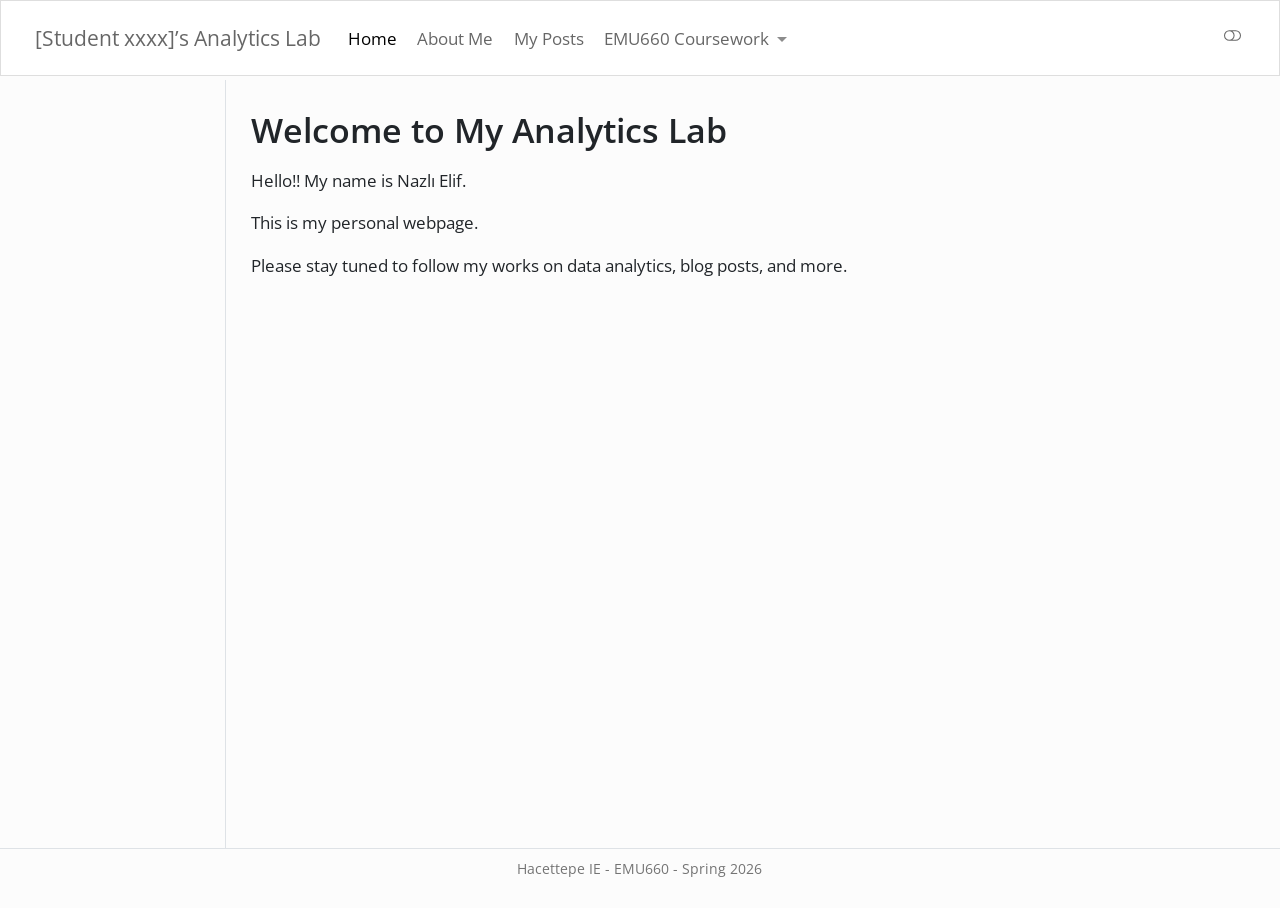
==== docs/index.html @ 289c338e "commit" ====
<!DOCTYPE html>
<html xmlns="http://www.w3.org/1999/xhtml" lang="en" xml:lang="en"><head>

<meta charset="utf-8">
<meta name="generator" content="quarto-1.8.25">

<meta name="viewport" content="width=device-width, initial-scale=1.0, user-scalable=yes">


<title>Welcome to My Analytics Lab – [Student xxxx]’s Analytics Lab</title>
<style>
code{white-space: pre-wrap;}
span.smallcaps{font-variant: small-caps;}
div.columns{display: flex; gap: min(4vw, 1.5em);}
div.column{flex: auto; overflow-x: auto;}
div.hanging-indent{margin-left: 1.5em; text-indent: -1.5em;}
ul.task-list{list-style: none;}
ul.task-list li input[type="checkbox"] {
  width: 0.8em;
  margin: 0 0.8em 0.2em -1em; /* quarto-specific, see https://github.com/quarto-dev/quarto-cli/issues/4556 */ 
  vertical-align: middle;
}
</style>


<script src="site_libs/quarto-nav/quarto-nav.js"></script>
<script src="site_libs/quarto-nav/headroom.min.js"></script>
<script src="site_libs/clipboard/clipboard.min.js"></script>
<script src="site_libs/quarto-search/autocomplete.umd.js"></script>
<script src="site_libs/quarto-search/fuse.min.js"></script>
<script src="site_libs/quarto-search/quarto-search.js"></script>
<meta name="quarto:offset" content="./">
<script src="site_libs/quarto-html/quarto.js" type="module"></script>
<script src="site_libs/quarto-html/tabsets/tabsets.js" type="module"></script>
<script src="site_libs/quarto-html/axe/axe-check.js" type="module"></script>
<script src="site_libs/quarto-html/popper.min.js"></script>
<script src="site_libs/quarto-html/tippy.umd.min.js"></script>
<script src="site_libs/quarto-html/anchor.min.js"></script>
<link href="site_libs/quarto-html/tippy.css" rel="stylesheet">
<link href="site_libs/quarto-html/quarto-syntax-highlighting-7b89279ff1a6dce999919e0e67d4d9ec.css" rel="stylesheet" class="quarto-color-scheme" id="quarto-text-highlighting-styles">
<link href="site_libs/quarto-html/quarto-syntax-highlighting-dark-707d8167ce6003fca903bfe2be84ab7f.css" rel="stylesheet" class="quarto-color-scheme quarto-color-alternate" id="quarto-text-highlighting-styles">
<link href="site_libs/quarto-html/quarto-syntax-highlighting-7b89279ff1a6dce999919e0e67d4d9ec.css" rel="stylesheet" class="quarto-color-scheme-extra" id="quarto-text-highlighting-styles">
<script src="site_libs/bootstrap/bootstrap.min.js"></script>
<link href="site_libs/bootstrap/bootstrap-icons.css" rel="stylesheet">
<link href="site_libs/bootstrap/bootstrap-b09ffb0c710b10090e35f4f5c8599541.min.css" rel="stylesheet" append-hash="true" class="quarto-color-scheme" id="quarto-bootstrap" data-mode="light">
<link href="site_libs/bootstrap/bootstrap-dark-5b22ffe13dd2aa798062e3956142f8dd.min.css" rel="stylesheet" append-hash="true" class="quarto-color-scheme quarto-color-alternate" id="quarto-bootstrap" data-mode="dark">
<link href="site_libs/bootstrap/bootstrap-b09ffb0c710b10090e35f4f5c8599541.min.css" rel="stylesheet" append-hash="true" class="quarto-color-scheme-extra" id="quarto-bootstrap" data-mode="light">
<script id="quarto-search-options" type="application/json">{
  "location": "navbar",
  "copy-button": false,
  "collapse-after": 3,
  "panel-placement": "end",
  "type": "overlay",
  "limit": 50,
  "keyboard-shortcut": [
    "f",
    "/",
    "s"
  ],
  "show-item-context": false,
  "language": {
    "search-no-results-text": "No results",
    "search-matching-documents-text": "matching documents",
    "search-copy-link-title": "Copy link to search",
    "search-hide-matches-text": "Hide additional matches",
    "search-more-match-text": "more match in this document",
    "search-more-matches-text": "more matches in this document",
    "search-clear-button-title": "Clear",
    "search-text-placeholder": "",
    "search-detached-cancel-button-title": "Cancel",
    "search-submit-button-title": "Submit",
    "search-label": "Search"
  }
}</script>


<link rel="stylesheet" href="styles.css">
</head>

<body class="docked nav-fixed quarto-light"><script id="quarto-html-before-body" type="application/javascript">
    const toggleBodyColorMode = (bsSheetEl) => {
      const mode = bsSheetEl.getAttribute("data-mode");
      const bodyEl = window.document.querySelector("body");
      if (mode === "dark") {
        bodyEl.classList.add("quarto-dark");
        bodyEl.classList.remove("quarto-light");
      } else {
        bodyEl.classList.add("quarto-light");
        bodyEl.classList.remove("quarto-dark");
      }
    }
    const toggleBodyColorPrimary = () => {
      const bsSheetEl = window.document.querySelector("link#quarto-bootstrap:not([rel=disabled-stylesheet])");
      if (bsSheetEl) {
        toggleBodyColorMode(bsSheetEl);
      }
    }
    const setColorSchemeToggle = (alternate) => {
      const toggles = window.document.querySelectorAll('.quarto-color-scheme-toggle');
      for (let i=0; i < toggles.length; i++) {
        const toggle = toggles[i];
        if (toggle) {
          if (alternate) {
            toggle.classList.add("alternate");
          } else {
            toggle.classList.remove("alternate");
          }
        }
      }
    };
    const toggleColorMode = (alternate) => {
      // Switch the stylesheets
      const primaryStylesheets = window.document.querySelectorAll('link.quarto-color-scheme:not(.quarto-color-alternate)');
      const alternateStylesheets = window.document.querySelectorAll('link.quarto-color-scheme.quarto-color-alternate');
      manageTransitions('#quarto-margin-sidebar .nav-link', false);
      if (alternate) {
        // note: dark is layered on light, we don't disable primary!
        enableStylesheet(alternateStylesheets);
        for (const sheetNode of alternateStylesheets) {
          if (sheetNode.id === "quarto-bootstrap") {
            toggleBodyColorMode(sheetNode);
          }
        }
      } else {
        disableStylesheet(alternateStylesheets);
        enableStylesheet(primaryStylesheets)
        toggleBodyColorPrimary();
      }
      manageTransitions('#quarto-margin-sidebar .nav-link', true);
      // Switch the toggles
      setColorSchemeToggle(alternate)
      // Hack to workaround the fact that safari doesn't
      // properly recolor the scrollbar when toggling (#1455)
      if (navigator.userAgent.indexOf('Safari') > 0 && navigator.userAgent.indexOf('Chrome') == -1) {
        manageTransitions("body", false);
        window.scrollTo(0, 1);
        setTimeout(() => {
          window.scrollTo(0, 0);
          manageTransitions("body", true);
        }, 40);
      }
    }
    const disableStylesheet = (stylesheets) => {
      for (let i=0; i < stylesheets.length; i++) {
        const stylesheet = stylesheets[i];
        stylesheet.rel = 'disabled-stylesheet';
      }
    }
    const enableStylesheet = (stylesheets) => {
      for (let i=0; i < stylesheets.length; i++) {
        const stylesheet = stylesheets[i];
        if(stylesheet.rel !== 'stylesheet') { // for Chrome, which will still FOUC without this check
          stylesheet.rel = 'stylesheet';
        }
      }
    }
    const manageTransitions = (selector, allowTransitions) => {
      const els = window.document.querySelectorAll(selector);
      for (let i=0; i < els.length; i++) {
        const el = els[i];
        if (allowTransitions) {
          el.classList.remove('notransition');
        } else {
          el.classList.add('notransition');
        }
      }
    }
    const isFileUrl = () => {
      return window.location.protocol === 'file:';
    }
    const hasAlternateSentinel = () => {
      let styleSentinel = getColorSchemeSentinel();
      if (styleSentinel !== null) {
        return styleSentinel === "alternate";
      } else {
        return false;
      }
    }
    const setStyleSentinel = (alternate) => {
      const value = alternate ? "alternate" : "default";
      if (!isFileUrl()) {
        window.localStorage.setItem("quarto-color-scheme", value);
      } else {
        localAlternateSentinel = value;
      }
    }
    const getColorSchemeSentinel = () => {
      if (!isFileUrl()) {
        const storageValue = window.localStorage.getItem("quarto-color-scheme");
        return storageValue != null ? storageValue : localAlternateSentinel;
      } else {
        return localAlternateSentinel;
      }
    }
    const toggleGiscusIfUsed = (isAlternate, darkModeDefault) => {
      const baseTheme = document.querySelector('#giscus-base-theme')?.value ?? 'light';
      const alternateTheme = document.querySelector('#giscus-alt-theme')?.value ?? 'dark';
      let newTheme = '';
      if(authorPrefersDark) {
        newTheme = isAlternate ? baseTheme : alternateTheme;
      } else {
        newTheme = isAlternate ? alternateTheme : baseTheme;
      }
      const changeGiscusTheme = () => {
        // From: https://github.com/giscus/giscus/issues/336
        const sendMessage = (message) => {
          const iframe = document.querySelector('iframe.giscus-frame');
          if (!iframe) return;
          iframe.contentWindow.postMessage({ giscus: message }, 'https://giscus.app');
        }
        sendMessage({
          setConfig: {
            theme: newTheme
          }
        });
      }
      const isGiscussLoaded = window.document.querySelector('iframe.giscus-frame') !== null;
      if (isGiscussLoaded) {
        changeGiscusTheme();
      }
    };
    const authorPrefersDark = false;
    const darkModeDefault = authorPrefersDark;
      document.querySelector('link#quarto-text-highlighting-styles.quarto-color-scheme-extra').rel = 'disabled-stylesheet';
      document.querySelector('link#quarto-bootstrap.quarto-color-scheme-extra').rel = 'disabled-stylesheet';
    let localAlternateSentinel = darkModeDefault ? 'alternate' : 'default';
    // Dark / light mode switch
    window.quartoToggleColorScheme = () => {
      // Read the current dark / light value
      let toAlternate = !hasAlternateSentinel();
      toggleColorMode(toAlternate);
      setStyleSentinel(toAlternate);
      toggleGiscusIfUsed(toAlternate, darkModeDefault);
      window.dispatchEvent(new Event('resize'));
    };
    // Switch to dark mode if need be
    if (hasAlternateSentinel()) {
      toggleColorMode(true);
    } else {
      toggleColorMode(false);
    }
  </script>

<div id="quarto-search-results"></div>
  <header id="quarto-header" class="headroom fixed-top">
    <nav class="navbar navbar-expand-lg " data-bs-theme="dark">
      <div class="navbar-container container-fluid">
      <div class="navbar-brand-container mx-auto">
    <a href="./index.html" class="navbar-brand navbar-brand-logo">
    </a>
    <a class="navbar-brand" href="./index.html">
    <span class="navbar-title">[Student xxxx]’s Analytics Lab</span>
    </a>
  </div>
            <div id="quarto-search" class="" title="Search"></div>
          <button class="navbar-toggler" type="button" data-bs-toggle="collapse" data-bs-target="#navbarCollapse" aria-controls="navbarCollapse" role="menu" aria-expanded="false" aria-label="Toggle navigation" onclick="if (window.quartoToggleHeadroom) { window.quartoToggleHeadroom(); }">
  <span class="navbar-toggler-icon"></span>
</button>
          <div class="collapse navbar-collapse" id="navbarCollapse">
            <ul class="navbar-nav navbar-nav-scroll me-auto">
  <li class="nav-item">
    <a class="nav-link active" href="./index.html" aria-current="page"> 
<span class="menu-text">Home</span></a>
  </li>  
  <li class="nav-item">
    <a class="nav-link" href="./about.html"> 
<span class="menu-text">About Me</span></a>
  </li>  
  <li class="nav-item">
    <a class="nav-link" href="./posts.html"> 
<span class="menu-text">My Posts</span></a>
  </li>  
  <li class="nav-item dropdown ">
    <a class="nav-link dropdown-toggle" href="#" id="nav-menu-emu660-coursework" role="link" data-bs-toggle="dropdown" aria-expanded="false">
 <span class="menu-text">EMU660 Coursework</span>
    </a>
    <ul class="dropdown-menu" aria-labelledby="nav-menu-emu660-coursework">    
        <li>
    <a class="dropdown-item" href="./assignments.html">
 <span class="dropdown-text">Assignments</span></a>
  </li>  
        <li>
    <a class="dropdown-item" href="./project.html">
 <span class="dropdown-text">Project</span></a>
  </li>  
    </ul>
  </li>
</ul>
          </div> <!-- /navcollapse -->
            <div class="quarto-navbar-tools tools-wide">
    <a href="https://twitter.com" title="" class="quarto-navigation-tool px-1" aria-label=""><i class="bi bi-github"></i></a>
    <a href="https://twitter.com" title="" class="quarto-navigation-tool px-1" aria-label=""><i class="bi bi-twitter"></i></a>
    <a href="https://linkedin.com" title="" class="quarto-navigation-tool px-1" aria-label=""><i class="bi bi-linkedin"></i></a>
  <a href="" class="quarto-color-scheme-toggle quarto-navigation-tool  px-1" onclick="window.quartoToggleColorScheme(); return false;" title="Toggle dark mode"><i class="bi"></i></a>
</div>
      </div> <!-- /container-fluid -->
    </nav>
</header>
<!-- content -->
<div id="quarto-content" class="quarto-container page-columns page-rows-contents page-layout-article page-navbar">
<!-- sidebar -->
  <nav id="quarto-sidebar" class="sidebar collapse collapse-horizontal quarto-sidebar-collapse-item sidebar-navigation docked overflow-auto">
    
</nav>
<div id="quarto-sidebar-glass" class="quarto-sidebar-collapse-item" data-bs-toggle="collapse" data-bs-target=".quarto-sidebar-collapse-item"></div>
<!-- margin-sidebar -->
    <div id="quarto-margin-sidebar" class="sidebar margin-sidebar zindex-bottom">
    </div>
<!-- main -->
<main class="content" id="quarto-document-content">


<header id="title-block-header" class="quarto-title-block default">
<div class="quarto-title">
<h1 class="title">Welcome to My Analytics Lab</h1>
</div>



<div class="quarto-title-meta">

    
  
    
  </div>
  


</header>


<p>Hello!! My name is Nazlı Elif.</p>
<p>This is my personal webpage.</p>
<p>Please stay tuned to follow my works on data analytics, blog posts, and more.</p>



<a onclick="window.scrollTo(0, 0); return false;" role="button" id="quarto-back-to-top"><i class="bi bi-arrow-up"></i> Back to top</a></main> <!-- /main -->
<script id="quarto-html-after-body" type="application/javascript">
  window.document.addEventListener("DOMContentLoaded", function (event) {
    // Ensure there is a toggle, if there isn't float one in the top right
    if (window.document.querySelector('.quarto-color-scheme-toggle') === null) {
      const a = window.document.createElement('a');
      a.classList.add('top-right');
      a.classList.add('quarto-color-scheme-toggle');
      a.href = "";
      a.onclick = function() { try { window.quartoToggleColorScheme(); } catch {} return false; };
      const i = window.document.createElement("i");
      i.classList.add('bi');
      a.appendChild(i);
      window.document.body.appendChild(a);
    }
    setColorSchemeToggle(hasAlternateSentinel())
    const icon = "";
    const anchorJS = new window.AnchorJS();
    anchorJS.options = {
      placement: 'right',
      icon: icon
    };
    anchorJS.add('.anchored');
    const isCodeAnnotation = (el) => {
      for (const clz of el.classList) {
        if (clz.startsWith('code-annotation-')) {                     
          return true;
        }
      }
      return false;
    }
    const onCopySuccess = function(e) {
      // button target
      const button = e.trigger;
      // don't keep focus
      button.blur();
      // flash "checked"
      button.classList.add('code-copy-button-checked');
      var currentTitle = button.getAttribute("title");
      button.setAttribute("title", "Copied!");
      let tooltip;
      if (window.bootstrap) {
        button.setAttribute("data-bs-toggle", "tooltip");
        button.setAttribute("data-bs-placement", "left");
        button.setAttribute("data-bs-title", "Copied!");
        tooltip = new bootstrap.Tooltip(button, 
          { trigger: "manual", 
            customClass: "code-copy-button-tooltip",
            offset: [0, -8]});
        tooltip.show();    
      }
      setTimeout(function() {
        if (tooltip) {
          tooltip.hide();
          button.removeAttribute("data-bs-title");
          button.removeAttribute("data-bs-toggle");
          button.removeAttribute("data-bs-placement");
        }
        button.setAttribute("title", currentTitle);
        button.classList.remove('code-copy-button-checked');
      }, 1000);
      // clear code selection
      e.clearSelection();
    }
    const getTextToCopy = function(trigger) {
      const outerScaffold = trigger.parentElement.cloneNode(true);
      const codeEl = outerScaffold.querySelector('code');
      for (const childEl of codeEl.children) {
        if (isCodeAnnotation(childEl)) {
          childEl.remove();
        }
      }
      return codeEl.innerText;
    }
    const clipboard = new window.ClipboardJS('.code-copy-button:not([data-in-quarto-modal])', {
      text: getTextToCopy
    });
    clipboard.on('success', onCopySuccess);
    if (window.document.getElementById('quarto-embedded-source-code-modal')) {
      const clipboardModal = new window.ClipboardJS('.code-copy-button[data-in-quarto-modal]', {
        text: getTextToCopy,
        container: window.document.getElementById('quarto-embedded-source-code-modal')
      });
      clipboardModal.on('success', onCopySuccess);
    }
      var localhostRegex = new RegExp(/^(?:http|https):\/\/localhost\:?[0-9]*\//);
      var mailtoRegex = new RegExp(/^mailto:/);
        var filterRegex = new RegExp('/' + window.location.host + '/');
      var isInternal = (href) => {
          return filterRegex.test(href) || localhostRegex.test(href) || mailtoRegex.test(href);
      }
      // Inspect non-navigation links and adorn them if external
     var links = window.document.querySelectorAll('a[href]:not(.nav-link):not(.navbar-brand):not(.toc-action):not(.sidebar-link):not(.sidebar-item-toggle):not(.pagination-link):not(.no-external):not([aria-hidden]):not(.dropdown-item):not(.quarto-navigation-tool):not(.about-link)');
      for (var i=0; i<links.length; i++) {
        const link = links[i];
        if (!isInternal(link.href)) {
          // undo the damage that might have been done by quarto-nav.js in the case of
          // links that we want to consider external
          if (link.dataset.originalHref !== undefined) {
            link.href = link.dataset.originalHref;
          }
        }
      }
    function tippyHover(el, contentFn, onTriggerFn, onUntriggerFn) {
      const config = {
        allowHTML: true,
        maxWidth: 500,
        delay: 100,
        arrow: false,
        appendTo: function(el) {
            return el.parentElement;
        },
        interactive: true,
        interactiveBorder: 10,
        theme: 'quarto',
        placement: 'bottom-start',
      };
      if (contentFn) {
        config.content = contentFn;
      }
      if (onTriggerFn) {
        config.onTrigger = onTriggerFn;
      }
      if (onUntriggerFn) {
        config.onUntrigger = onUntriggerFn;
      }
      window.tippy(el, config); 
    }
    const noterefs = window.document.querySelectorAll('a[role="doc-noteref"]');
    for (var i=0; i<noterefs.length; i++) {
      const ref = noterefs[i];
      tippyHover(ref, function() {
        // use id or data attribute instead here
        let href = ref.getAttribute('data-footnote-href') || ref.getAttribute('href');
        try { href = new URL(href).hash; } catch {}
        const id = href.replace(/^#\/?/, "");
        const note = window.document.getElementById(id);
        if (note) {
          return note.innerHTML;
        } else {
          return "";
        }
      });
    }
    const xrefs = window.document.querySelectorAll('a.quarto-xref');
    const processXRef = (id, note) => {
      // Strip column container classes
      const stripColumnClz = (el) => {
        el.classList.remove("page-full", "page-columns");
        if (el.children) {
          for (const child of el.children) {
            stripColumnClz(child);
          }
        }
      }
      stripColumnClz(note)
      if (id === null || id.startsWith('sec-')) {
        // Special case sections, only their first couple elements
        const container = document.createElement("div");
        if (note.children && note.children.length > 2) {
          container.appendChild(note.children[0].cloneNode(true));
          for (let i = 1; i < note.children.length; i++) {
            const child = note.children[i];
            if (child.tagName === "P" && child.innerText === "") {
              continue;
            } else {
              container.appendChild(child.cloneNode(true));
              break;
            }
          }
          if (window.Quarto?.typesetMath) {
            window.Quarto.typesetMath(container);
          }
          return container.innerHTML
        } else {
          if (window.Quarto?.typesetMath) {
            window.Quarto.typesetMath(note);
          }
          return note.innerHTML;
        }
      } else {
        // Remove any anchor links if they are present
        const anchorLink = note.querySelector('a.anchorjs-link');
        if (anchorLink) {
          anchorLink.remove();
        }
        if (window.Quarto?.typesetMath) {
          window.Quarto.typesetMath(note);
        }
        if (note.classList.contains("callout")) {
          return note.outerHTML;
        } else {
          return note.innerHTML;
        }
      }
    }
    for (var i=0; i<xrefs.length; i++) {
      const xref = xrefs[i];
      tippyHover(xref, undefined, function(instance) {
        instance.disable();
        let url = xref.getAttribute('href');
        let hash = undefined; 
        if (url.startsWith('#')) {
          hash = url;
        } else {
          try { hash = new URL(url).hash; } catch {}
        }
        if (hash) {
          const id = hash.replace(/^#\/?/, "");
          const note = window.document.getElementById(id);
          if (note !== null) {
            try {
              const html = processXRef(id, note.cloneNode(true));
              instance.setContent(html);
            } finally {
              instance.enable();
              instance.show();
            }
          } else {
            // See if we can fetch this
            fetch(url.split('#')[0])
            .then(res => res.text())
            .then(html => {
              const parser = new DOMParser();
              const htmlDoc = parser.parseFromString(html, "text/html");
              const note = htmlDoc.getElementById(id);
              if (note !== null) {
                const html = processXRef(id, note);
                instance.setContent(html);
              } 
            }).finally(() => {
              instance.enable();
              instance.show();
            });
          }
        } else {
          // See if we can fetch a full url (with no hash to target)
          // This is a special case and we should probably do some content thinning / targeting
          fetch(url)
          .then(res => res.text())
          .then(html => {
            const parser = new DOMParser();
            const htmlDoc = parser.parseFromString(html, "text/html");
            const note = htmlDoc.querySelector('main.content');
            if (note !== null) {
              // This should only happen for chapter cross references
              // (since there is no id in the URL)
              // remove the first header
              if (note.children.length > 0 && note.children[0].tagName === "HEADER") {
                note.children[0].remove();
              }
              const html = processXRef(null, note);
              instance.setContent(html);
            } 
          }).finally(() => {
            instance.enable();
            instance.show();
          });
        }
      }, function(instance) {
      });
    }
        let selectedAnnoteEl;
        const selectorForAnnotation = ( cell, annotation) => {
          let cellAttr = 'data-code-cell="' + cell + '"';
          let lineAttr = 'data-code-annotation="' +  annotation + '"';
          const selector = 'span[' + cellAttr + '][' + lineAttr + ']';
          return selector;
        }
        const selectCodeLines = (annoteEl) => {
          const doc = window.document;
          const targetCell = annoteEl.getAttribute("data-target-cell");
          const targetAnnotation = annoteEl.getAttribute("data-target-annotation");
          const annoteSpan = window.document.querySelector(selectorForAnnotation(targetCell, targetAnnotation));
          const lines = annoteSpan.getAttribute("data-code-lines").split(",");
          const lineIds = lines.map((line) => {
            return targetCell + "-" + line;
          })
          let top = null;
          let height = null;
          let parent = null;
          if (lineIds.length > 0) {
              //compute the position of the single el (top and bottom and make a div)
              const el = window.document.getElementById(lineIds[0]);
              top = el.offsetTop;
              height = el.offsetHeight;
              parent = el.parentElement.parentElement;
            if (lineIds.length > 1) {
              const lastEl = window.document.getElementById(lineIds[lineIds.length - 1]);
              const bottom = lastEl.offsetTop + lastEl.offsetHeight;
              height = bottom - top;
            }
            if (top !== null && height !== null && parent !== null) {
              // cook up a div (if necessary) and position it 
              let div = window.document.getElementById("code-annotation-line-highlight");
              if (div === null) {
                div = window.document.createElement("div");
                div.setAttribute("id", "code-annotation-line-highlight");
                div.style.position = 'absolute';
                parent.appendChild(div);
              }
              div.style.top = top - 2 + "px";
              div.style.height = height + 4 + "px";
              div.style.left = 0;
              let gutterDiv = window.document.getElementById("code-annotation-line-highlight-gutter");
              if (gutterDiv === null) {
                gutterDiv = window.document.createElement("div");
                gutterDiv.setAttribute("id", "code-annotation-line-highlight-gutter");
                gutterDiv.style.position = 'absolute';
                const codeCell = window.document.getElementById(targetCell);
                const gutter = codeCell.querySelector('.code-annotation-gutter');
                gutter.appendChild(gutterDiv);
              }
              gutterDiv.style.top = top - 2 + "px";
              gutterDiv.style.height = height + 4 + "px";
            }
            selectedAnnoteEl = annoteEl;
          }
        };
        const unselectCodeLines = () => {
          const elementsIds = ["code-annotation-line-highlight", "code-annotation-line-highlight-gutter"];
          elementsIds.forEach((elId) => {
            const div = window.document.getElementById(elId);
            if (div) {
              div.remove();
            }
          });
          selectedAnnoteEl = undefined;
        };
          // Handle positioning of the toggle
      window.addEventListener(
        "resize",
        throttle(() => {
          elRect = undefined;
          if (selectedAnnoteEl) {
            selectCodeLines(selectedAnnoteEl);
          }
        }, 10)
      );
      function throttle(fn, ms) {
      let throttle = false;
      let timer;
        return (...args) => {
          if(!throttle) { // first call gets through
              fn.apply(this, args);
              throttle = true;
          } else { // all the others get throttled
              if(timer) clearTimeout(timer); // cancel #2
              timer = setTimeout(() => {
                fn.apply(this, args);
                timer = throttle = false;
              }, ms);
          }
        };
      }
        // Attach click handler to the DT
        const annoteDls = window.document.querySelectorAll('dt[data-target-cell]');
        for (const annoteDlNode of annoteDls) {
          annoteDlNode.addEventListener('click', (event) => {
            const clickedEl = event.target;
            if (clickedEl !== selectedAnnoteEl) {
              unselectCodeLines();
              const activeEl = window.document.querySelector('dt[data-target-cell].code-annotation-active');
              if (activeEl) {
                activeEl.classList.remove('code-annotation-active');
              }
              selectCodeLines(clickedEl);
              clickedEl.classList.add('code-annotation-active');
            } else {
              // Unselect the line
              unselectCodeLines();
              clickedEl.classList.remove('code-annotation-active');
            }
          });
        }
    const findCites = (el) => {
      const parentEl = el.parentElement;
      if (parentEl) {
        const cites = parentEl.dataset.cites;
        if (cites) {
          return {
            el,
            cites: cites.split(' ')
          };
        } else {
          return findCites(el.parentElement)
        }
      } else {
        return undefined;
      }
    };
    var bibliorefs = window.document.querySelectorAll('a[role="doc-biblioref"]');
    for (var i=0; i<bibliorefs.length; i++) {
      const ref = bibliorefs[i];
      const citeInfo = findCites(ref);
      if (citeInfo) {
        tippyHover(citeInfo.el, function() {
          var popup = window.document.createElement('div');
          citeInfo.cites.forEach(function(cite) {
            var citeDiv = window.document.createElement('div');
            citeDiv.classList.add('hanging-indent');
            citeDiv.classList.add('csl-entry');
            var biblioDiv = window.document.getElementById('ref-' + cite);
            if (biblioDiv) {
              citeDiv.innerHTML = biblioDiv.innerHTML;
            }
            popup.appendChild(citeDiv);
          });
          return popup.innerHTML;
        });
      }
    }
  });
  </script>
</div> <!-- /content -->
<footer class="footer">
  <div class="nav-footer">
    <div class="nav-footer-left">
      &nbsp;
    </div>   
    <div class="nav-footer-center">
<p>Hacettepe IE - EMU660 - Spring 2026</p>
</div>
    <div class="nav-footer-right">
      &nbsp;
    </div>
  </div>
</footer>




</body></html>
---- docs/site_libs/quarto-html/quarto-syntax-highlighting-7b89279ff1a6dce999919e0e67d4d9ec.css ----
/* quarto syntax highlight colors */
:root {
  --quarto-hl-ot-color: #003B4F;
  --quarto-hl-at-color: #657422;
  --quarto-hl-ss-color: #20794D;
  --quarto-hl-an-color: #5E5E5E;
  --quarto-hl-fu-color: #4758AB;
  --quarto-hl-st-color: #20794D;
  --quarto-hl-cf-color: #003B4F;
  --quarto-hl-op-color: #5E5E5E;
  --quarto-hl-er-color: #AD0000;
  --quarto-hl-bn-color: #AD0000;
  --quarto-hl-al-color: #AD0000;
  --quarto-hl-va-color: #111111;
  --quarto-hl-bu-color: inherit;
  --quarto-hl-ex-color: inherit;
  --quarto-hl-pp-color: #AD0000;
  --quarto-hl-in-color: #5E5E5E;
  --quarto-hl-vs-color: #20794D;
  --quarto-hl-wa-color: #5E5E5E;
  --quarto-hl-do-color: #5E5E5E;
  --quarto-hl-im-color: #00769E;
  --quarto-hl-ch-color: #20794D;
  --quarto-hl-dt-color: #AD0000;
  --quarto-hl-fl-color: #AD0000;
  --quarto-hl-co-color: #5E5E5E;
  --quarto-hl-cv-color: #5E5E5E;
  --quarto-hl-cn-color: #8f5902;
  --quarto-hl-sc-color: #5E5E5E;
  --quarto-hl-dv-color: #AD0000;
  --quarto-hl-kw-color: #003B4F;
}

/* other quarto variables */
:root {
  --quarto-font-monospace: SFMono-Regular, Menlo, Monaco, Consolas, "Liberation Mono", "Courier New", monospace;
}

/* syntax highlight based on Pandoc's rules */
pre > code.sourceCode > span {
  color: #003B4F;
}

code.sourceCode > span {
  color: #003B4F;
}

div.sourceCode,
div.sourceCode pre.sourceCode {
  color: #003B4F;
}

/* Normal */
code span {
  color: #003B4F;
}

/* Alert */
code span.al {
  color: #AD0000;
  font-style: inherit;
}

/* Annotation */
code span.an {
  color: #5E5E5E;
  font-style: inherit;
}

/* Attribute */
code span.at {
  color: #657422;
  font-style: inherit;
}

/* BaseN */
code span.bn {
  color: #AD0000;
  font-style: inherit;
}

/* BuiltIn */
code span.bu {
  font-style: inherit;
}

/* ControlFlow */
code span.cf {
  color: #003B4F;
  font-weight: bold;
  font-style: inherit;
}

/* Char */
code span.ch {
  color: #20794D;
  font-style: inherit;
}

/* Constant */
code span.cn {
  color: #8f5902;
  font-style: inherit;
}

/* Comment */
code span.co {
  color: #5E5E5E;
  font-style: inherit;
}

/* CommentVar */
code span.cv {
  color: #5E5E5E;
  font-style: italic;
}

/* Documentation */
code span.do {
  color: #5E5E5E;
  font-style: italic;
}

/* DataType */
code span.dt {
  color: #AD0000;
  font-style: inherit;
}

/* DecVal */
code span.dv {
  color: #AD0000;
  font-style: inherit;
}

/* Error */
code span.er {
  color: #AD0000;
  font-style: inherit;
}

/* Extension */
code span.ex {
  font-style: inherit;
}

/* Float */
code span.fl {
  color: #AD0000;
  font-style: inherit;
}

/* Function */
code span.fu {
  color: #4758AB;
  font-style: inherit;
}

/* Import */
code span.im {
  color: #00769E;
  font-style: inherit;
}

/* Information */
code span.in {
  color: #5E5E5E;
  font-style: inherit;
}

/* Keyword */
code span.kw {
  color: #003B4F;
  font-weight: bold;
  font-style: inherit;
}

/* Operator */
code span.op {
  color: #5E5E5E;
  font-style: inherit;
}

/* Other */
code span.ot {
  color: #003B4F;
  font-style: inherit;
}

/* Preprocessor */
code span.pp {
  color: #AD0000;
  font-style: inherit;
}

/* SpecialChar */
code span.sc {
  color: #5E5E5E;
  font-style: inherit;
}

/* SpecialString */
code span.ss {
  color: #20794D;
  font-style: inherit;
}

/* String */
code span.st {
  color: #20794D;
  font-style: inherit;
}

/* Variable */
code span.va {
  color: #111111;
  font-style: inherit;
}

/* VerbatimString */
code span.vs {
  color: #20794D;
  font-style: inherit;
}

/* Warning */
code span.wa {
  color: #5E5E5E;
  font-style: italic;
}

.prevent-inlining {
  content: "</";
}

/*# sourceMappingURL=3944bc705cfaf4c80e56f77c5205168a.css.map */
---- docs/site_libs/quarto-html/quarto-syntax-highlighting-dark-707d8167ce6003fca903bfe2be84ab7f.css ----
/* quarto syntax highlight colors */
:root {
  --quarto-hl-al-color: #f07178;
  --quarto-hl-an-color: #d4d0ab;
  --quarto-hl-at-color: #00e0e0;
  --quarto-hl-bn-color: #d4d0ab;
  --quarto-hl-bu-color: #abe338;
  --quarto-hl-ch-color: #abe338;
  --quarto-hl-co-color: #f8f8f2;
  --quarto-hl-cv-color: #ffd700;
  --quarto-hl-cn-color: #ffd700;
  --quarto-hl-cf-color: #ffa07a;
  --quarto-hl-dt-color: #ffa07a;
  --quarto-hl-dv-color: #d4d0ab;
  --quarto-hl-do-color: #f8f8f2;
  --quarto-hl-er-color: #f07178;
  --quarto-hl-ex-color: #00e0e0;
  --quarto-hl-fl-color: #d4d0ab;
  --quarto-hl-fu-color: #ffa07a;
  --quarto-hl-im-color: #abe338;
  --quarto-hl-in-color: #d4d0ab;
  --quarto-hl-kw-color: #ffa07a;
  --quarto-hl-op-color: #ffa07a;
  --quarto-hl-ot-color: #00e0e0;
  --quarto-hl-pp-color: #dcc6e0;
  --quarto-hl-re-color: #00e0e0;
  --quarto-hl-sc-color: #abe338;
  --quarto-hl-ss-color: #abe338;
  --quarto-hl-st-color: #abe338;
  --quarto-hl-va-color: #00e0e0;
  --quarto-hl-vs-color: #abe338;
  --quarto-hl-wa-color: #dcc6e0;
}

/* other quarto variables */
:root {
  --quarto-font-monospace: SFMono-Regular, Menlo, Monaco, Consolas, "Liberation Mono", "Courier New", monospace;
}

/* syntax highlight based on Pandoc's rules */
pre > code.sourceCode > span {
  color: #f8f8f2;
}

code.sourceCode > span {
  color: #f8f8f2;
}

div.sourceCode,
div.sourceCode pre.sourceCode {
  color: #f8f8f2;
}

/* Normal */
code span {
  color: #f8f8f2;
}

/* Alert */
code span.al {
  color: #f07178;
}

/* Annotation */
code span.an {
  color: #d4d0ab;
}

/* Attribute */
code span.at {
  color: #00e0e0;
}

/* BaseN */
code span.bn {
  color: #d4d0ab;
}

/* BuiltIn */
code span.bu {
  color: #abe338;
}

/* ControlFlow */
code span.cf {
  font-weight: bold;
  color: #ffa07a;
}

/* Char */
code span.ch {
  color: #abe338;
}

/* Constant */
code span.cn {
  color: #ffd700;
}

/* Comment */
code span.co {
  font-style: italic;
  color: #f8f8f2;
}

/* CommentVar */
code span.cv {
  color: #ffd700;
}

/* Documentation */
code span.do {
  color: #f8f8f2;
}

/* DataType */
code span.dt {
  color: #ffa07a;
}

/* DecVal */
code span.dv {
  color: #d4d0ab;
}

/* Error */
code span.er {
  color: #f07178;
  text-decoration: underline;
}

/* Extension */
code span.ex {
  font-weight: bold;
  color: #00e0e0;
}

/* Float */
code span.fl {
  color: #d4d0ab;
}

/* Function */
code span.fu {
  color: #ffa07a;
}

/* Import */
code span.im {
  color: #abe338;
}

/* Information */
code span.in {
  color: #d4d0ab;
}

/* Keyword */
code span.kw {
  font-weight: bold;
  color: #ffa07a;
}

/* Operator */
code span.op {
  color: #ffa07a;
}

/* Other */
code span.ot {
  color: #00e0e0;
}

/* Preprocessor */
code span.pp {
  color: #dcc6e0;
}

/* RegionMarker */
code span.re {
  background-color: #f8f8f2;
  color: #00e0e0;
}

/* SpecialChar */
code span.sc {
  color: #abe338;
}

/* SpecialString */
code span.ss {
  color: #abe338;
}

/* String */
code span.st {
  color: #abe338;
}

/* Variable */
code span.va {
  color: #00e0e0;
}

/* VerbatimString */
code span.vs {
  color: #abe338;
}

/* Warning */
code span.wa {
  color: #dcc6e0;
}

.prevent-inlining {
  content: "</";
}

/*# sourceMappingURL=f5ab3bb6f5ded8da9f12dd3a91d3da26.css.map */
---- docs/site_libs/quarto-html/quarto-syntax-highlighting-7b89279ff1a6dce999919e0e67d4d9ec.css ----
/* quarto syntax highlight colors */
:root {
  --quarto-hl-ot-color: #003B4F;
  --quarto-hl-at-color: #657422;
  --quarto-hl-ss-color: #20794D;
  --quarto-hl-an-color: #5E5E5E;
  --quarto-hl-fu-color: #4758AB;
  --quarto-hl-st-color: #20794D;
  --quarto-hl-cf-color: #003B4F;
  --quarto-hl-op-color: #5E5E5E;
  --quarto-hl-er-color: #AD0000;
  --quarto-hl-bn-color: #AD0000;
  --quarto-hl-al-color: #AD0000;
  --quarto-hl-va-color: #111111;
  --quarto-hl-bu-color: inherit;
  --quarto-hl-ex-color: inherit;
  --quarto-hl-pp-color: #AD0000;
  --quarto-hl-in-color: #5E5E5E;
  --quarto-hl-vs-color: #20794D;
  --quarto-hl-wa-color: #5E5E5E;
  --quarto-hl-do-color: #5E5E5E;
  --quarto-hl-im-color: #00769E;
  --quarto-hl-ch-color: #20794D;
  --quarto-hl-dt-color: #AD0000;
  --quarto-hl-fl-color: #AD0000;
  --quarto-hl-co-color: #5E5E5E;
  --quarto-hl-cv-color: #5E5E5E;
  --quarto-hl-cn-color: #8f5902;
  --quarto-hl-sc-color: #5E5E5E;
  --quarto-hl-dv-color: #AD0000;
  --quarto-hl-kw-color: #003B4F;
}

/* other quarto variables */
:root {
  --quarto-font-monospace: SFMono-Regular, Menlo, Monaco, Consolas, "Liberation Mono", "Courier New", monospace;
}

/* syntax highlight based on Pandoc's rules */
pre > code.sourceCode > span {
  color: #003B4F;
}

code.sourceCode > span {
  color: #003B4F;
}

div.sourceCode,
div.sourceCode pre.sourceCode {
  color: #003B4F;
}

/* Normal */
code span {
  color: #003B4F;
}

/* Alert */
code span.al {
  color: #AD0000;
  font-style: inherit;
}

/* Annotation */
code span.an {
  color: #5E5E5E;
  font-style: inherit;
}

/* Attribute */
code span.at {
  color: #657422;
  font-style: inherit;
}

/* BaseN */
code span.bn {
  color: #AD0000;
  font-style: inherit;
}

/* BuiltIn */
code span.bu {
  font-style: inherit;
}

/* ControlFlow */
code span.cf {
  color: #003B4F;
  font-weight: bold;
  font-style: inherit;
}

/* Char */
code span.ch {
  color: #20794D;
  font-style: inherit;
}

/* Constant */
code span.cn {
  color: #8f5902;
  font-style: inherit;
}

/* Comment */
code span.co {
  color: #5E5E5E;
  font-style: inherit;
}

/* CommentVar */
code span.cv {
  color: #5E5E5E;
  font-style: italic;
}

/* Documentation */
code span.do {
  color: #5E5E5E;
  font-style: italic;
}

/* DataType */
code span.dt {
  color: #AD0000;
  font-style: inherit;
}

/* DecVal */
code span.dv {
  color: #AD0000;
  font-style: inherit;
}

/* Error */
code span.er {
  color: #AD0000;
  font-style: inherit;
}

/* Extension */
code span.ex {
  font-style: inherit;
}

/* Float */
code span.fl {
  color: #AD0000;
  font-style: inherit;
}

/* Function */
code span.fu {
  color: #4758AB;
  font-style: inherit;
}

/* Import */
code span.im {
  color: #00769E;
  font-style: inherit;
}

/* Information */
code span.in {
  color: #5E5E5E;
  font-style: inherit;
}

/* Keyword */
code span.kw {
  color: #003B4F;
  font-weight: bold;
  font-style: inherit;
}

/* Operator */
code span.op {
  color: #5E5E5E;
  font-style: inherit;
}

/* Other */
code span.ot {
  color: #003B4F;
  font-style: inherit;
}

/* Preprocessor */
code span.pp {
  color: #AD0000;
  font-style: inherit;
}

/* SpecialChar */
code span.sc {
  color: #5E5E5E;
  font-style: inherit;
}

/* SpecialString */
code span.ss {
  color: #20794D;
  font-style: inherit;
}

/* String */
code span.st {
  color: #20794D;
  font-style: inherit;
}

/* Variable */
code span.va {
  color: #111111;
  font-style: inherit;
}

/* VerbatimString */
code span.vs {
  color: #20794D;
  font-style: inherit;
}

/* Warning */
code span.wa {
  color: #5E5E5E;
  font-style: italic;
}

.prevent-inlining {
  content: "</";
}

/*# sourceMappingURL=3944bc705cfaf4c80e56f77c5205168a.css.map */
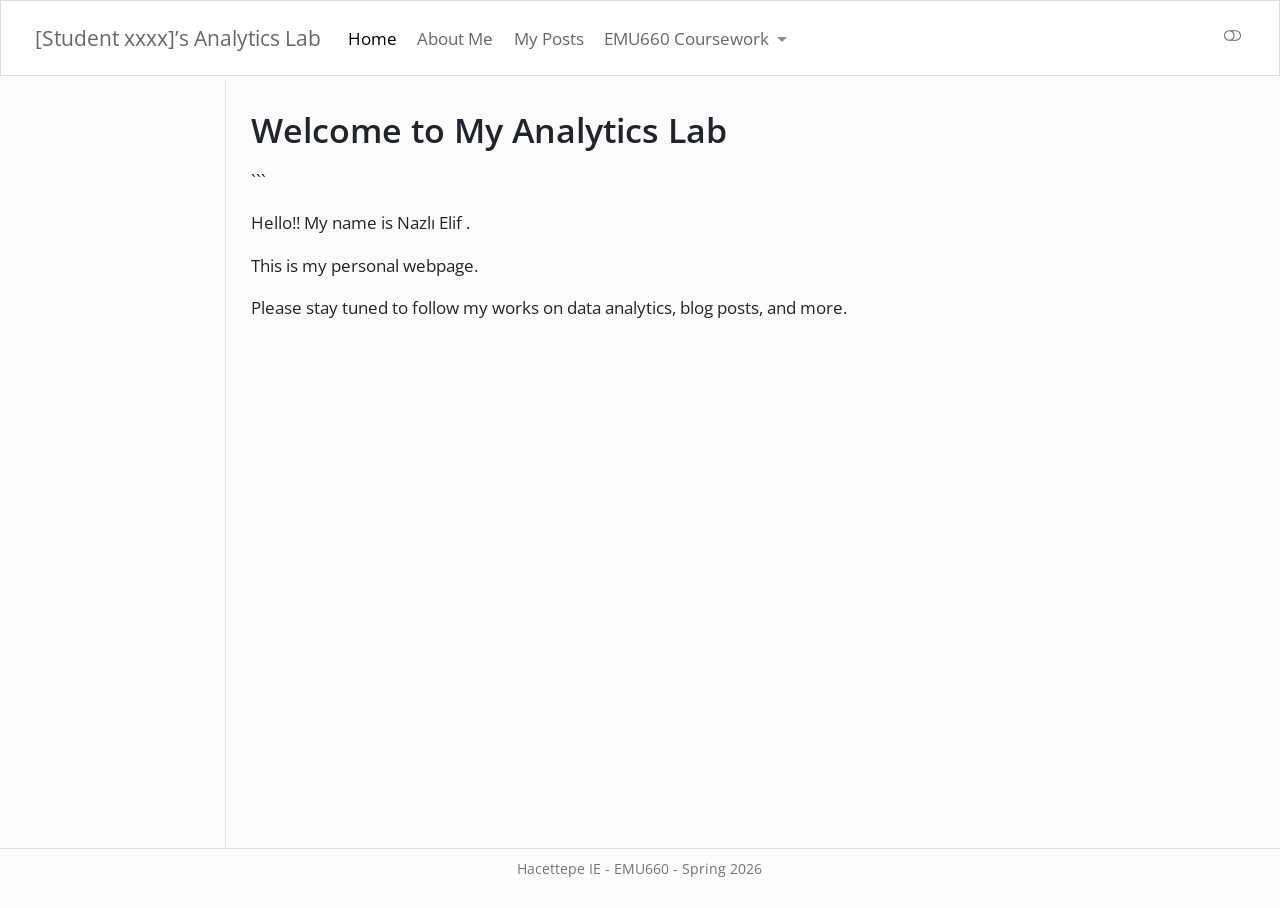
==== commit eba02d08: "commit" ====
--- a/docs/index.html
+++ b/docs/index.html
@@ -329,7 +329,8 @@
 </header>
 
 
-<p>Hello!! My name is Nazlı Elif.</p>
+<p>```</p>
+<p>Hello!! My name is Nazlı Elif .</p>
 <p>This is my personal webpage.</p>
 <p>Please stay tuned to follow my works on data analytics, blog posts, and more.</p>
 
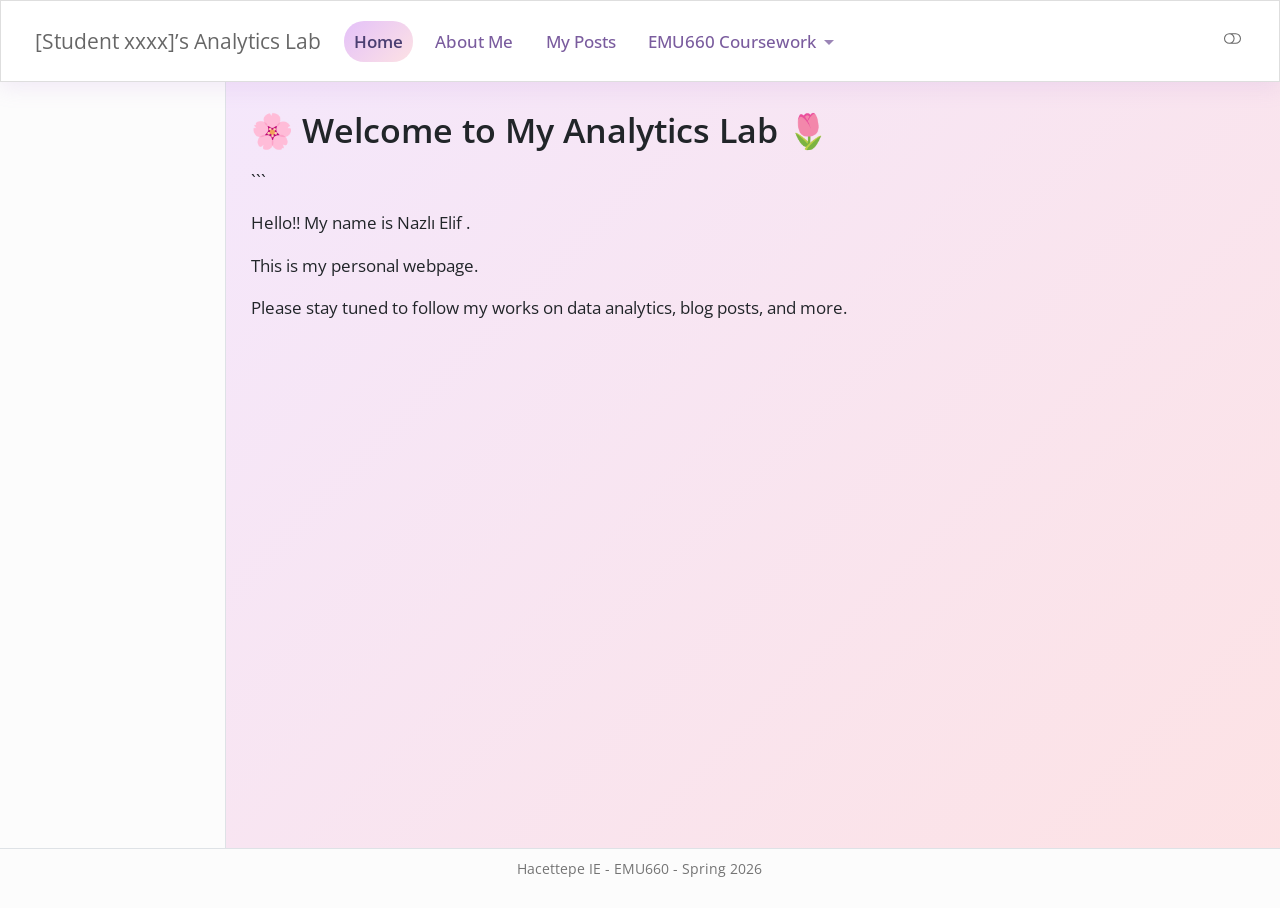
==== commit 6cd5ccaf: "butonsekli" ====
--- a/docs/index.html
+++ b/docs/index.html
@@ -7,7 +7,7 @@
 <meta name="viewport" content="width=device-width, initial-scale=1.0, user-scalable=yes">
 
 
-<title>Welcome to My Analytics Lab – [Student xxxx]’s Analytics Lab</title>
+<title>🌸 Welcome to My Analytics Lab 🌷 – [Student xxxx]’s Analytics Lab</title>
 <style>
 code{white-space: pre-wrap;}
 span.smallcaps{font-variant: small-caps;}
@@ -312,7 +312,7 @@
 
 <header id="title-block-header" class="quarto-title-block default">
 <div class="quarto-title">
-<h1 class="title">Welcome to My Analytics Lab</h1>
+<h1 class="title">🌸 Welcome to My Analytics Lab 🌷</h1>
 </div>
 
 
--- a/docs/styles.css
+++ b/docs/styles.css
@@ -0,0 +1,48 @@
+/* css styles */
+body {
+  background: linear-gradient(135deg, #F3E8FF, #FDE2E4) !important;
+}
+
+.pastel-frame {
+  border-radius: 20px;
+  padding: 8px;
+  background: linear-gradient(135deg, #F3E8FF, #FDE2E4);
+  box-shadow: 0 10px 25px rgba(181, 131, 216, 0.25);
+}
+
+/* 🌸 Navbar genel stil */
+.navbar {
+  background: #ffffff !important;
+  box-shadow: 0 6px 20px rgba(181, 131, 216, 0.15);
+  padding: 12px 20px;
+}
+
+/* 🌷 Navbar linklerini buton gibi yap */
+.navbar-nav .nav-link {
+  color: #7A5C9E !important;
+  font-weight: 500;
+  padding: 8px 18px;
+  margin: 0 6px;
+  border-radius: 20px;
+  transition: all 0.3s ease;
+}
+
+/* 🌸 Hover efekti */
+.navbar-nav .nav-link:hover {
+  background: linear-gradient(135deg, #F3E8FF, #FDE2E4);
+  color: #5E548E !important;
+  transform: translateY(-2px);
+  box-shadow: 0 6px 15px rgba(181, 131, 216, 0.25);
+}
+
+/* 🌷 Aktif sayfa */
+.navbar-nav .nav-link.active {
+  background: linear-gradient(135deg, #E4C1F9, #FDE2E4);
+  color: #4B3F72 !important;
+  font-weight: 600;
+}
+
+body {
+  background: linear-gradient(135deg, #F3E8FF, #FDE2E4);
+}
+
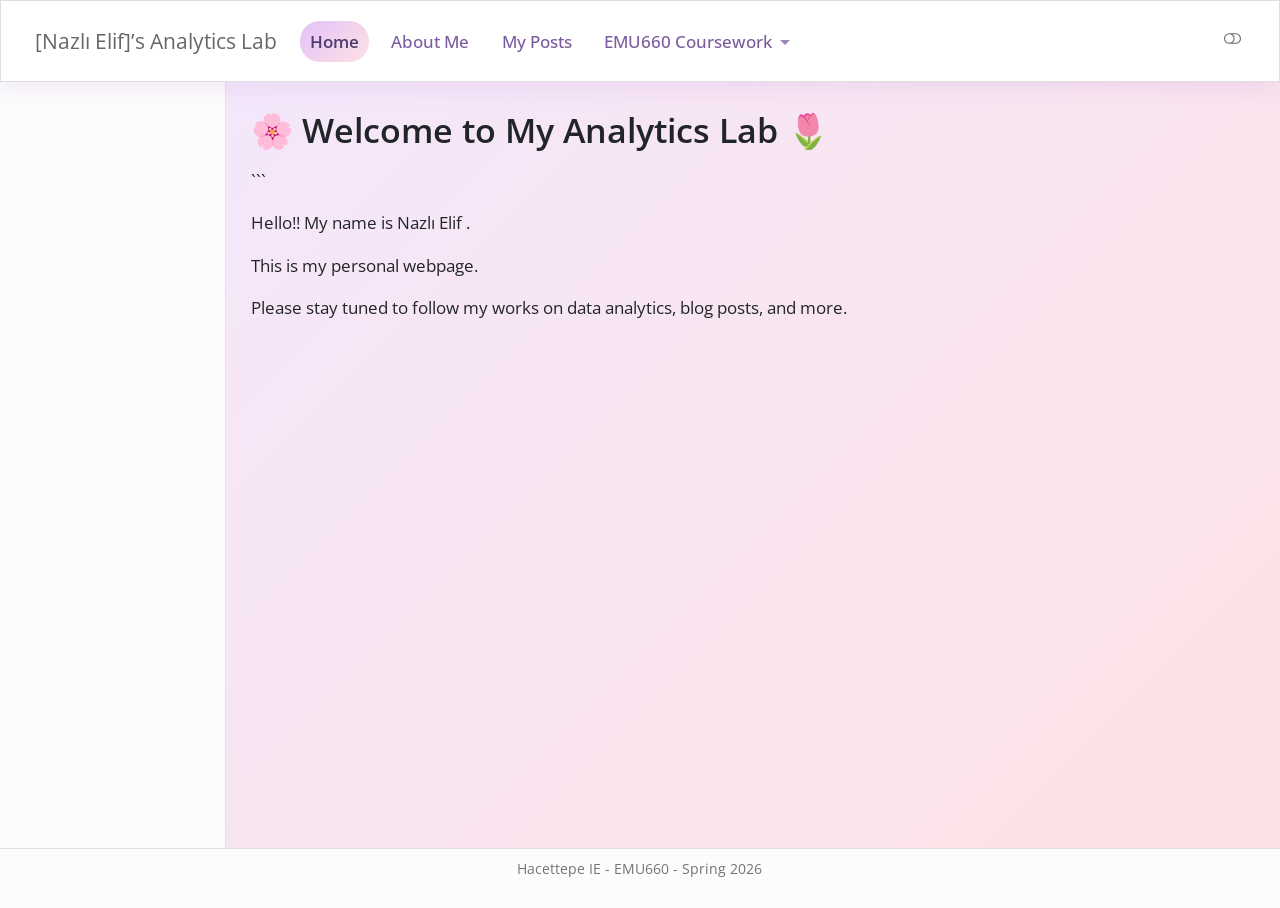
==== commit dcbf9658: "ad" ====
--- a/docs/index.html
+++ b/docs/index.html
@@ -7,7 +7,7 @@
 <meta name="viewport" content="width=device-width, initial-scale=1.0, user-scalable=yes">
 
 
-<title>🌸 Welcome to My Analytics Lab 🌷 – [Student xxxx]’s Analytics Lab</title>
+<title>🌸 Welcome to My Analytics Lab 🌷 – [Nazlı Elif]’s Analytics Lab</title>
 <style>
 code{white-space: pre-wrap;}
 span.smallcaps{font-variant: small-caps;}
@@ -249,7 +249,7 @@
     <a href="./index.html" class="navbar-brand navbar-brand-logo">
     </a>
     <a class="navbar-brand" href="./index.html">
-    <span class="navbar-title">[Student xxxx]’s Analytics Lab</span>
+    <span class="navbar-title">[Nazlı Elif]’s Analytics Lab</span>
     </a>
   </div>
             <div id="quarto-search" class="" title="Search"></div>
--- a/docs/styles.css
+++ b/docs/styles.css
@@ -10,14 +10,16 @@
   box-shadow: 0 10px 25px rgba(181, 131, 216, 0.25);
 }
 
-/* 🌸 Navbar genel stil */
+/* Asagıdaki bolum için ChatGPTden yararlanilmistir */
+
+/* Navbar genel stil */
 .navbar {
   background: #ffffff !important;
   box-shadow: 0 6px 20px rgba(181, 131, 216, 0.15);
   padding: 12px 20px;
 }
 
-/* 🌷 Navbar linklerini buton gibi yap */
+/* Navbar linklerini buton gibi yap */
 .navbar-nav .nav-link {
   color: #7A5C9E !important;
   font-weight: 500;
@@ -27,7 +29,7 @@
   transition: all 0.3s ease;
 }
 
-/* 🌸 Hover efekti */
+/* Hover efekti */
 .navbar-nav .nav-link:hover {
   background: linear-gradient(135deg, #F3E8FF, #FDE2E4);
   color: #5E548E !important;
@@ -35,7 +37,7 @@
   box-shadow: 0 6px 15px rgba(181, 131, 216, 0.25);
 }
 
-/* 🌷 Aktif sayfa */
+/* Aktif sayfa */
 .navbar-nav .nav-link.active {
   background: linear-gradient(135deg, #E4C1F9, #FDE2E4);
   color: #4B3F72 !important;
@@ -46,3 +48,4 @@
   background: linear-gradient(135deg, #F3E8FF, #FDE2E4);
 }
 
+
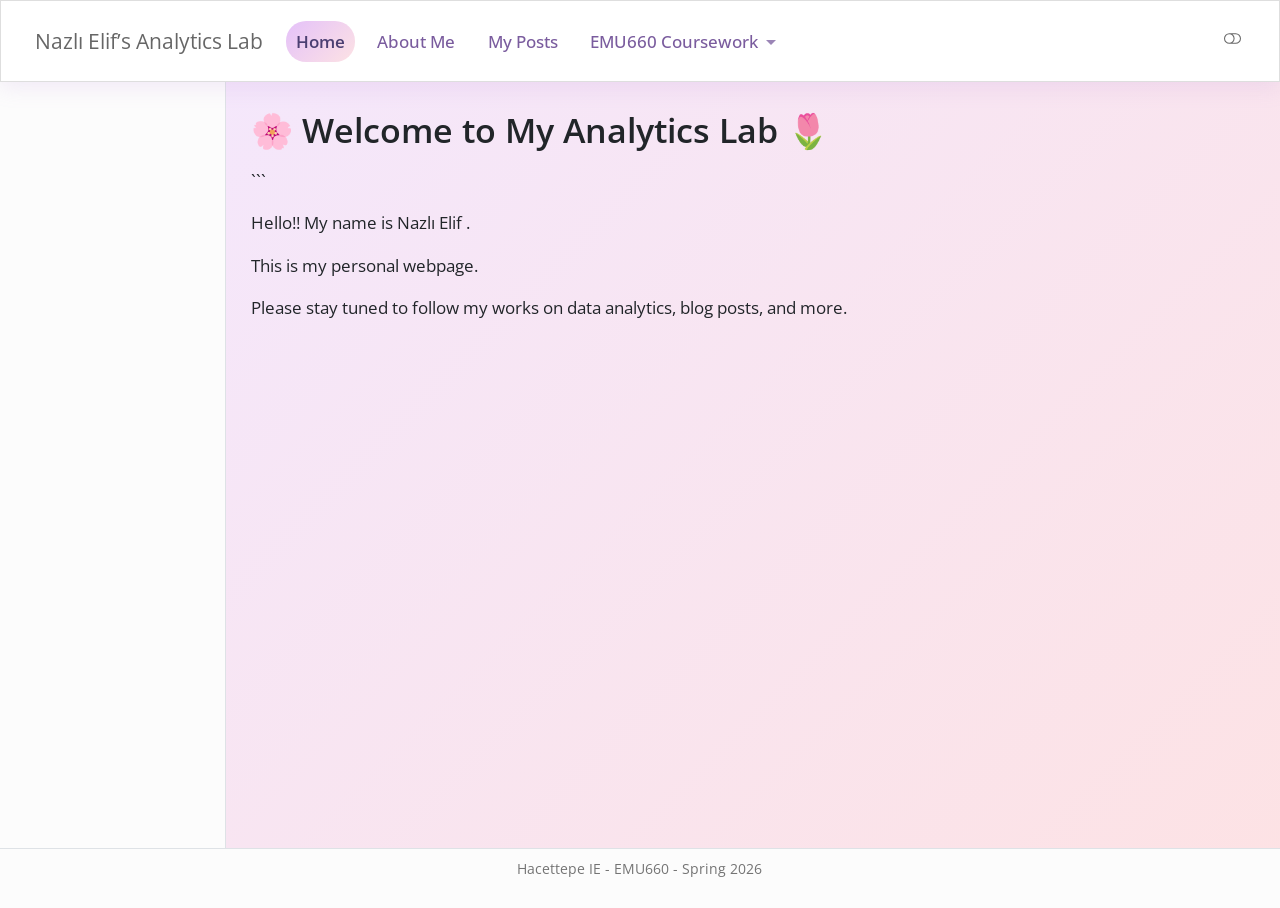
==== commit a063af72: "ad" ====
--- a/docs/index.html
+++ b/docs/index.html
@@ -7,7 +7,7 @@
 <meta name="viewport" content="width=device-width, initial-scale=1.0, user-scalable=yes">
 
 
-<title>🌸 Welcome to My Analytics Lab 🌷 – [Nazlı Elif]’s Analytics Lab</title>
+<title>🌸 Welcome to My Analytics Lab 🌷 – Nazlı Elif’s Analytics Lab</title>
 <style>
 code{white-space: pre-wrap;}
 span.smallcaps{font-variant: small-caps;}
@@ -249,7 +249,7 @@
     <a href="./index.html" class="navbar-brand navbar-brand-logo">
     </a>
     <a class="navbar-brand" href="./index.html">
-    <span class="navbar-title">[Nazlı Elif]’s Analytics Lab</span>
+    <span class="navbar-title">Nazlı Elif’s Analytics Lab</span>
     </a>
   </div>
             <div id="quarto-search" class="" title="Search"></div>
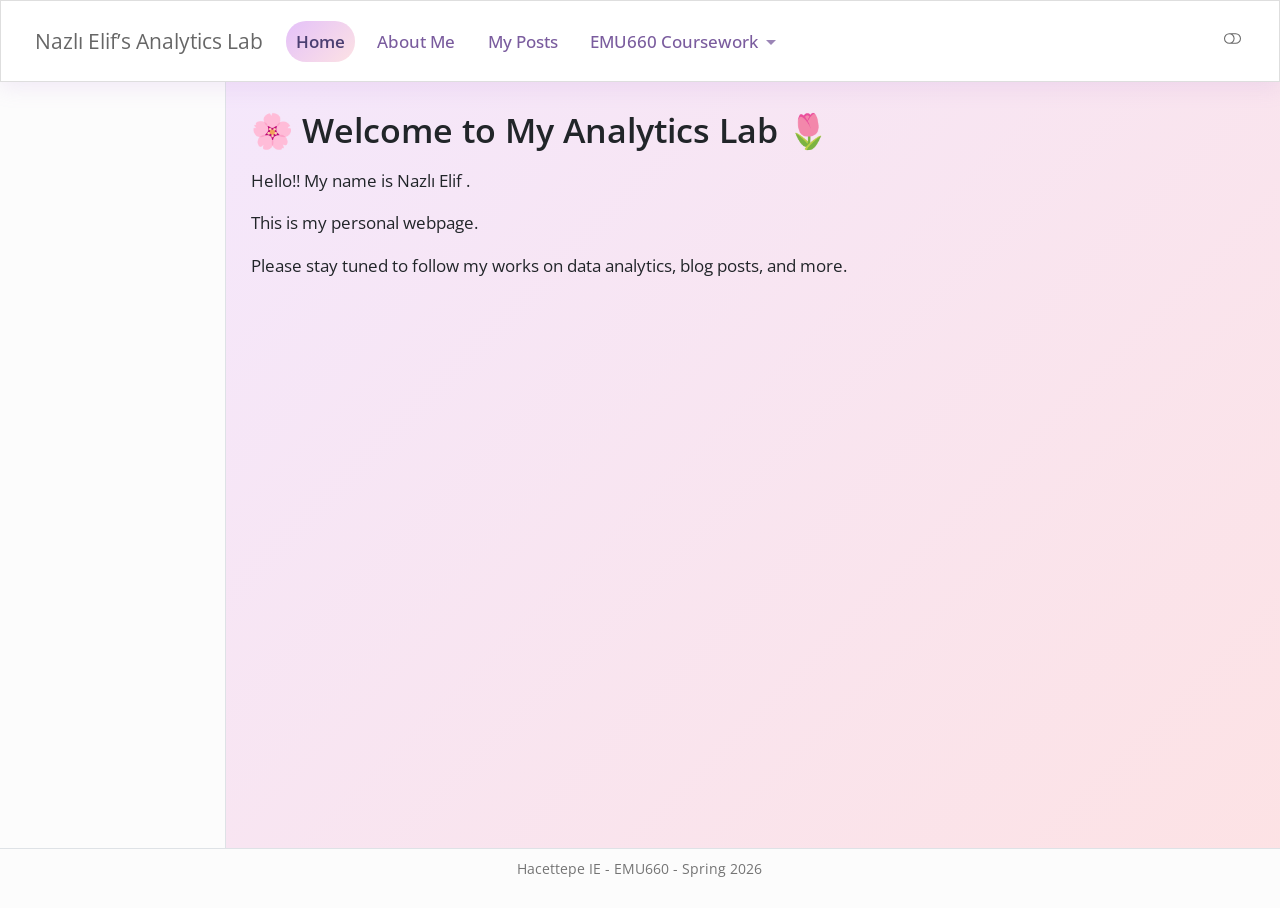
==== commit 3d38eab3: "nokta" ====
--- a/docs/index.html
+++ b/docs/index.html
@@ -329,7 +329,6 @@
 </header>
 
 
-<p>```</p>
 <p>Hello!! My name is Nazlı Elif .</p>
 <p>This is my personal webpage.</p>
 <p>Please stay tuned to follow my works on data analytics, blog posts, and more.</p>
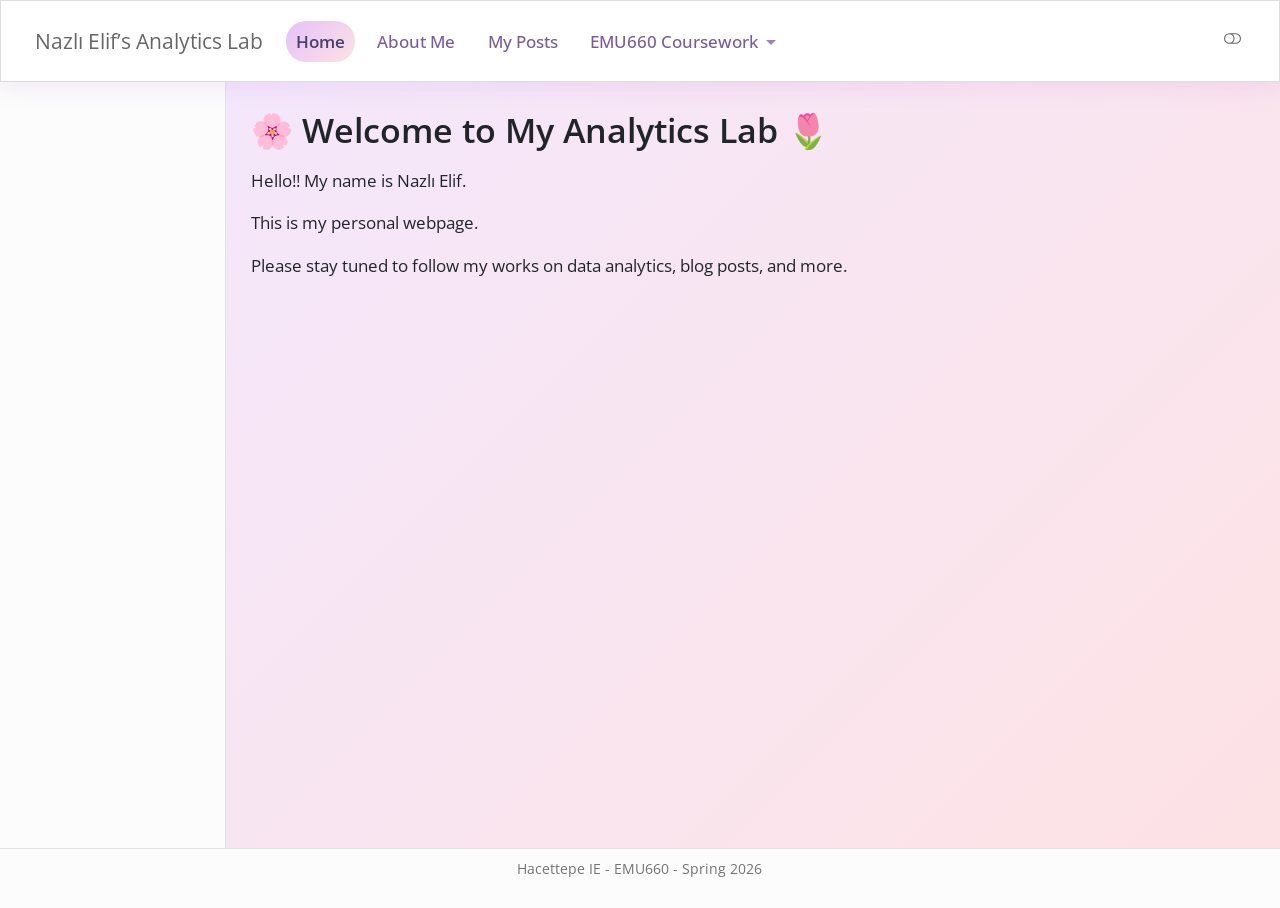
==== commit 795d3920: "nokta" ====
--- a/docs/index.html
+++ b/docs/index.html
@@ -329,7 +329,7 @@
 </header>
 
 
-<p>Hello!! My name is Nazlı Elif .</p>
+<p>Hello!! My name is Nazlı Elif.</p>
 <p>This is my personal webpage.</p>
 <p>Please stay tuned to follow my works on data analytics, blog posts, and more.</p>
 
